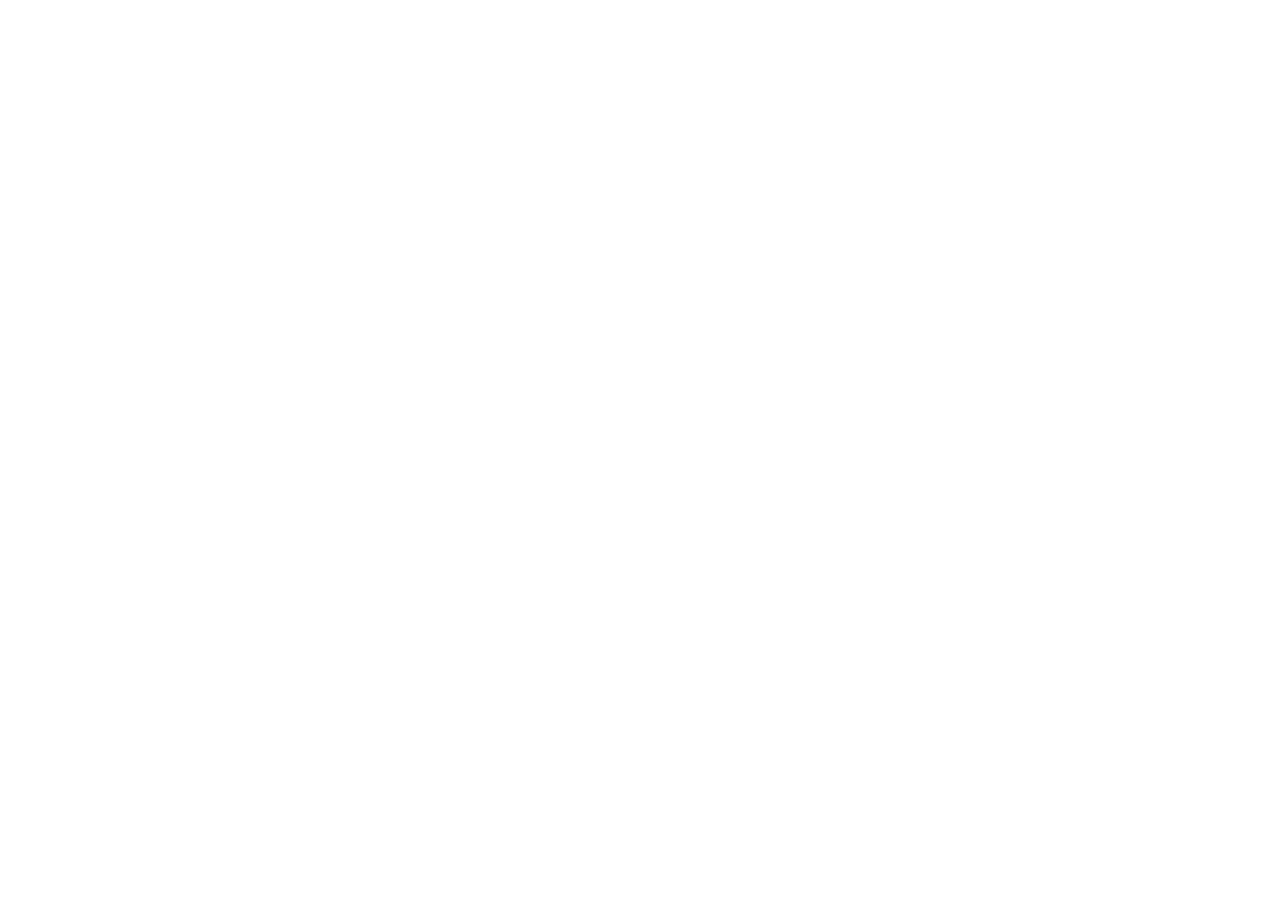
==== passwordapp.html @ dee92b48 "initiated" ====
<!DOCTYPE html>
<html lang="en">
<head>
    <meta charset="UTF-8">
    <meta name="viewport" content="width=device-width, initial-scale=1.0">
    <title>password generator</title>
    <link rel="stylesheet" href="passwordapp.css">
</head>
<body>
    


    <script src="passwordapp.js"></script>
</body>
</html>
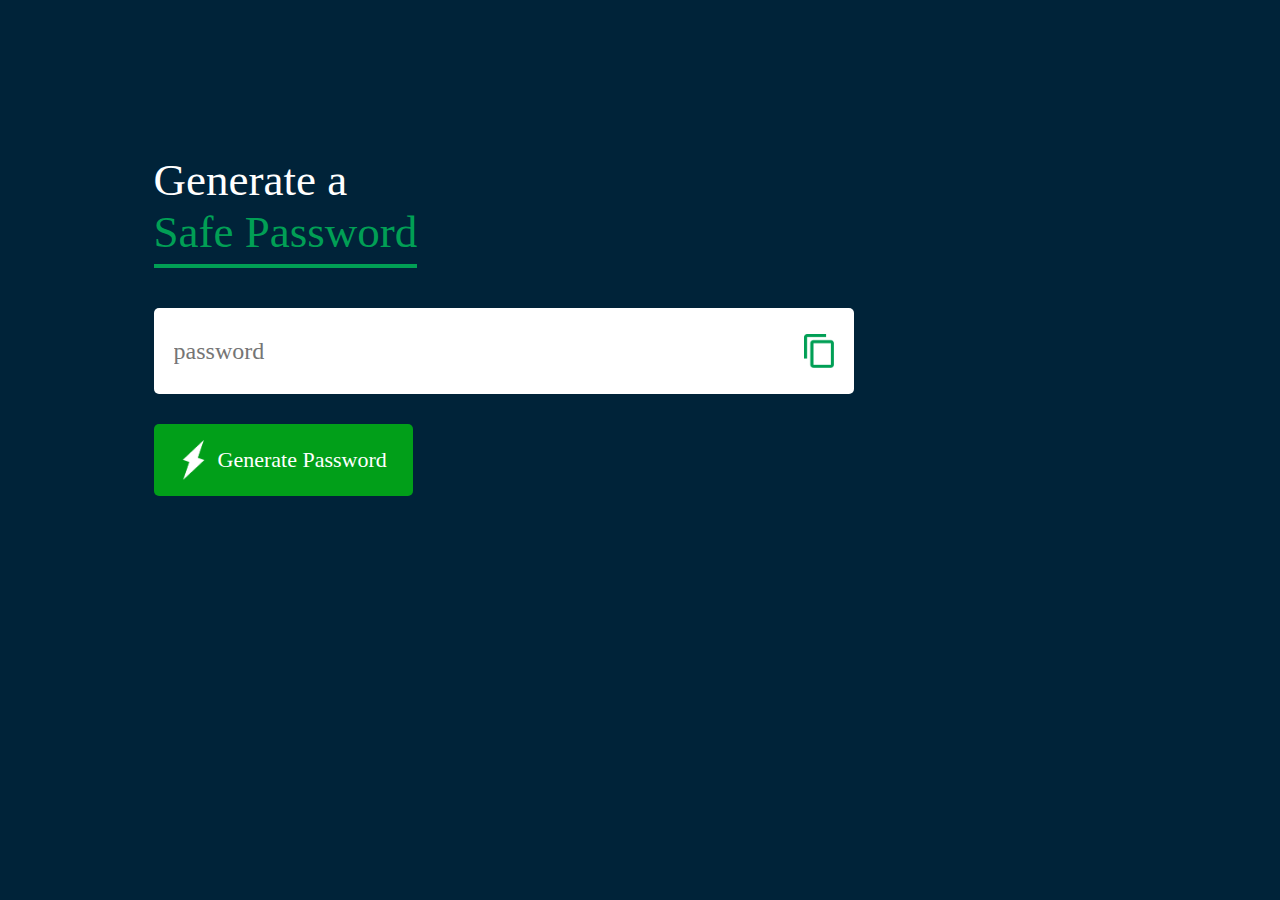
==== commit 292775a7: "frontend done" ====
--- a/passwordapp.html
+++ b/passwordapp.html
@@ -7,8 +7,14 @@
     <link rel="stylesheet" href="passwordapp.css">
 </head>
 <body>
-    
-
+    <div class="container">
+        <h1>Generate a<br><span>Safe Password</span></h1>
+        <div class="display">
+            <input type="text" id="password" placeholder="password">
+            <img src="img/passwordgeneratorapp/images/copy.png">
+        </div>
+        <button><img src="img/passwordgeneratorapp/images/generate.png">Generate Password</button>
+    </div>
 
     <script src="passwordapp.js"></script>
 </body>
--- a/passwordapp.css
+++ b/passwordapp.css
@@ -0,0 +1,73 @@
+*{
+    margin: 0;
+    padding: 0;
+    font-family: 'Poppins', 'sans-serif';
+    box-sizing: border-box;
+}
+
+body{
+    background: #002339;
+    color: white;
+}
+
+.container{
+    margin: 12%;
+    width: 90%;
+    max-width: 700px;
+}
+
+.display{
+    width: 100%;
+    margin-top: 50px;
+    margin-bottom: 30px;
+    background-color: white;
+    color: #333;
+    display: flex;
+    align-items: center;
+    justify-content: space-between;
+    padding: 26px 20px;
+    border-radius: 5px;
+}
+
+.container h1{
+    font-weight: 500;
+    font-size: 45px;
+
+}
+
+.container h1 span{
+    color:#019f55;
+    border-bottom: 4px solid #019f55;
+    padding-bottom: 7px;
+}
+
+.display img{
+    width: 30px;
+    cursor: pointer;
+}
+
+.display input{
+    border: 0;
+    outline: 0;
+    font-size: 24px;
+}
+
+.container button img{
+    width: 28px;
+    margin-right: 10px;
+}
+
+.container button{
+    border: 0;
+    outline: 0;
+    color: white;
+    background: #019f19;
+    font-size: 22px;
+    font-weight: 300;
+    display: flex;
+    align-items: center;
+    padding: 16px 26px;
+    justify-content: center;
+    border-radius: 5px;
+    cursor: pointer;
+}